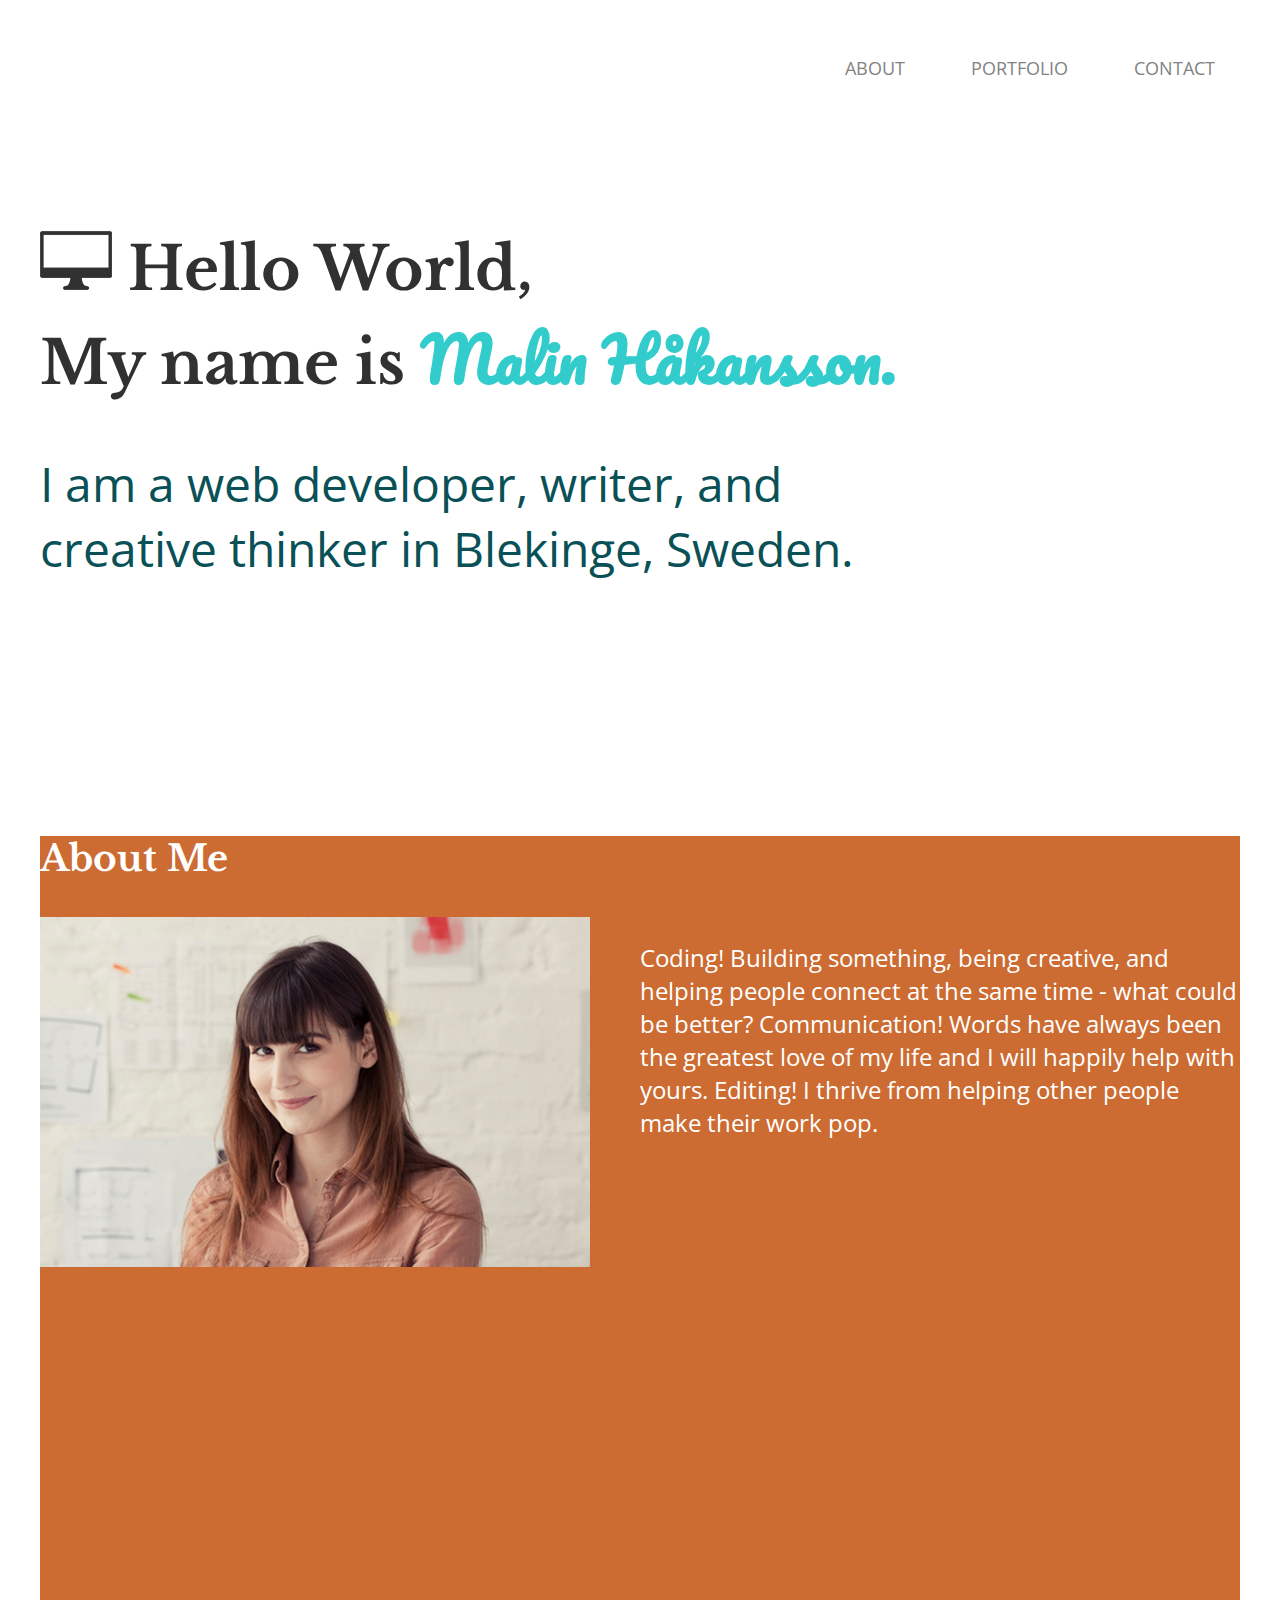
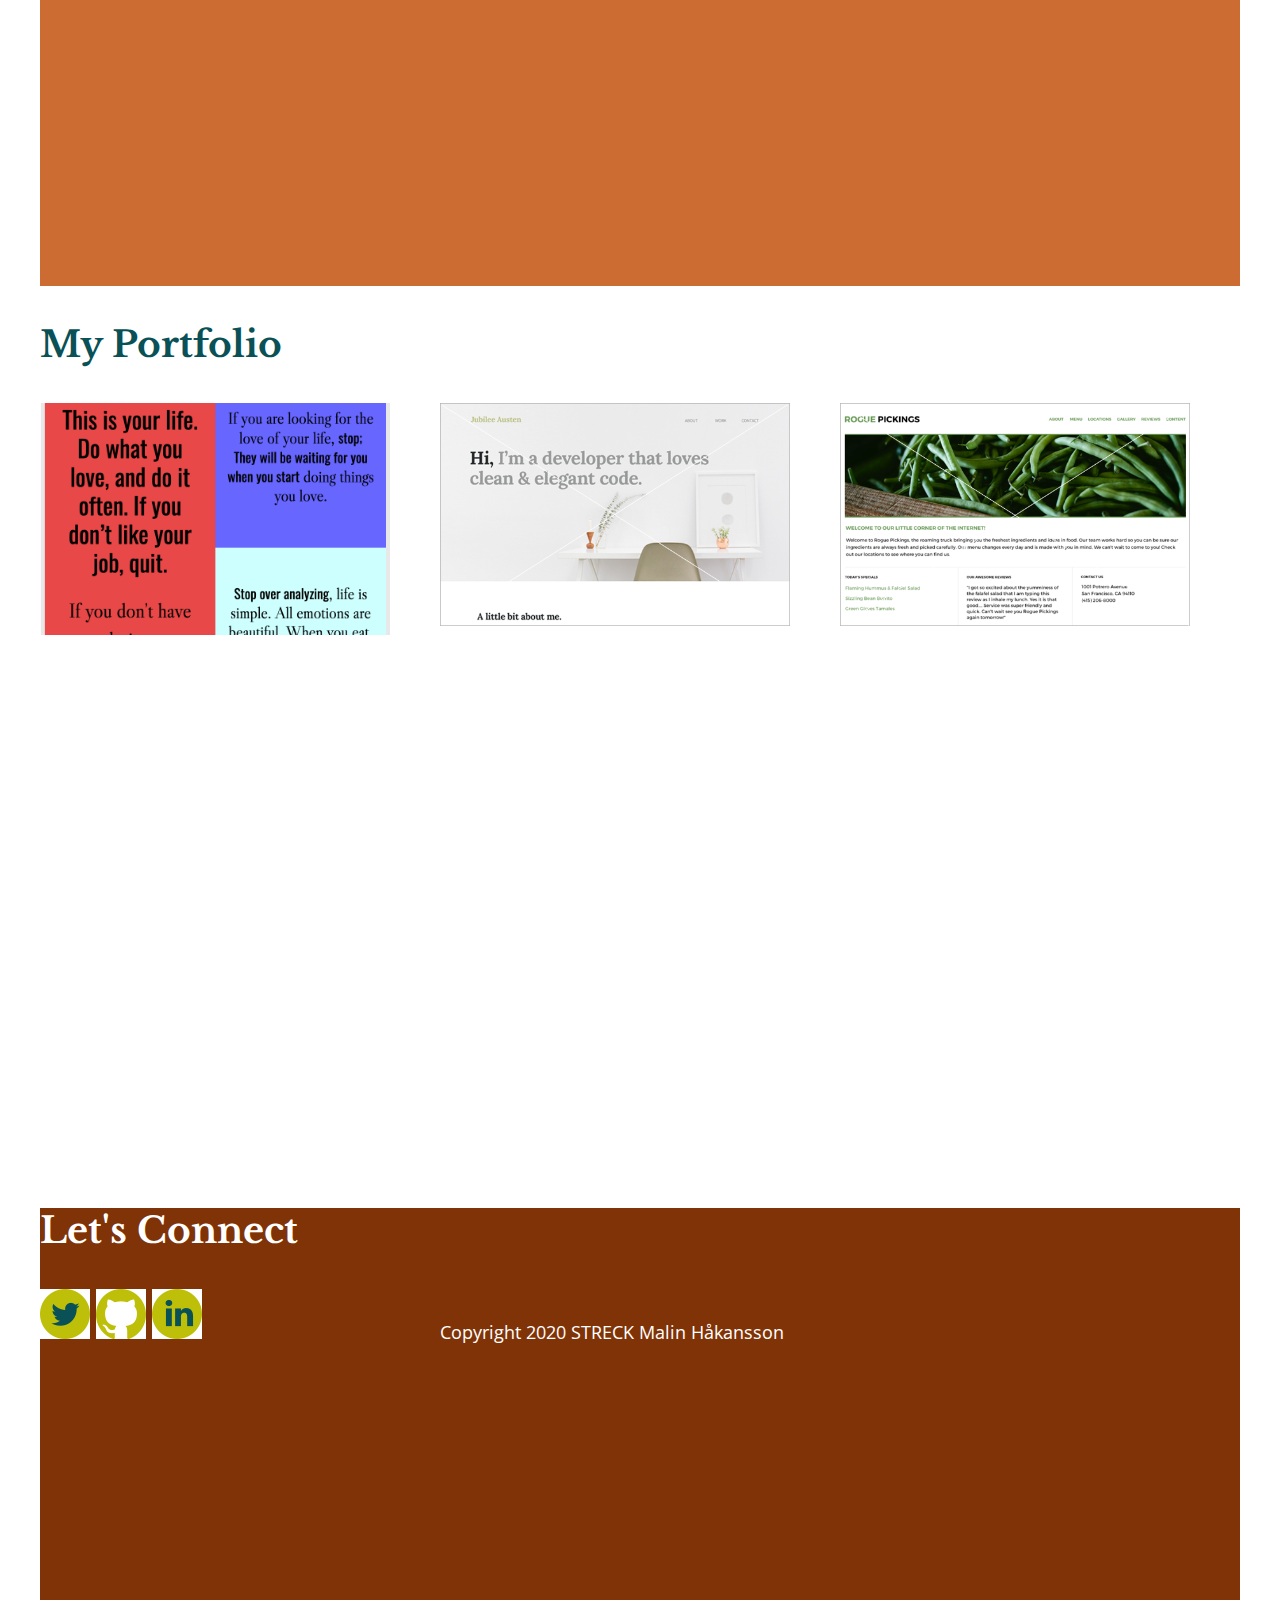
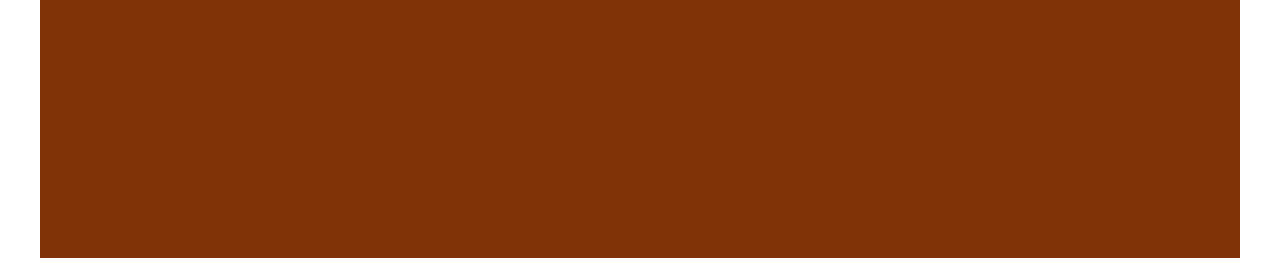
==== index.html @ 81daee7d "Milestone project initial commit" ====
<!doctype html>
<html>
    <head>
      <meta charset="utf-8">
      <link href="https://fonts.googleapis.com/css?family=Roboto+Slab:700|Roboto:400,700&display=swap" rel="stylesheet">
      <link href="https://fonts.googleapis.com/css2?family=Open+Sans:wght@400;700&display=swap" rel="stylesheet">
      <link href="https://fonts.googleapis.com/css2?family=Playfair+Display:ital,wght@0,700;1,700&display=swap" rel="stylesheet">
      <link href="https://fonts.googleapis.com/css2?family=Pacifico&display=swap" rel="stylesheet">
      <link href="https://fonts.googleapis.com/css2?family=Libre+Baskerville:wght@700&display=swap" rel="stylesheet">
      <link rel="stylesheet" href="css/normalize.css">
      <link rel="stylesheet" href="css/main.css">
      <title>Milestone project</title>
    </head>

    <body>
        <section id="container">
            <header>
                <div class="full-width">
                  <nav>
                    <ul>
                      <li><a href="#about">About</a></li>
                      <li><a href="#portfolio">Portfolio</a></li>
                      <li><a href="#contact">Contact</a></li>
                    </ul>
                  </nav>

                    <h1><img src="img/computer-icon.png" alt="computer image" id="computer image" />
                      Hello World,
                      <br>My name is <span>Malin Håkansson.</span></h1>
                    <h2>I am a web developer, writer, and <br>creative thinker in Blekinge, Sweden.</h2>

                </div>
            </header>

            <section id="about">
                <h3>About Me</h3>
                    <div class="half-width">
                        <div class="me-image"><img src="img/about-me-picture.png" alt="picture of me" />
                        </div>
                    </div>
                    <div class="half-width"><p>Coding! Building something, being creative, and helping people connect at the same time - what could be better?
                      Communication! Words have always been the greatest love of my life and I will happily help with yours.
                      Editing! I thrive from helping other people make their work pop.
                      </p>
                    </div>
            </section>

            <section id="portfolio">
                <h3>My Portfolio</h3>
                    <div class="third-width">
                      <a href="https://codepen.io/MalinmedM/pen/vYBGzYr"><img src="img/holstee_thumbnail.png" alt="holstee thumbnail" id="holstee-image" /></a>
                      </div>
                    <div class="third-width">
                    <a href="jubileelänk"><img src="img/jubilee-thumbnail.png" alt="jubilee thumbnail" id="jubilee-image" /></a>
                    </div>
                    <div class="third-width">
                    <a href="roguelänk"><img src="img/rogue-pickings-thumbnail.png" alt="rogue thumbnail" id="rogue-image"/></a>
                    </div>

            </section>

            <section id="contact">
                <h3>Let's Connect</h3>
                    <div class="third-width"></div>
                    <div class="third-width">
                        <a href="https://twitter.com/MalinmedM"><img src="img/twitter.png" alt="Twitter icon" /></a>
                        <a href="https://github.com/MalinmedM"><img src="img/github.png" alt="Github icon" /></a>
                        <a href="https://www.linkedin.com/in/malin-h%C3%A5kansson-2a358a3b/"><img src="img/linkedin.png" alt="Linkedin icon" /></a>
                    </div>
                    <div class="third-width">
                    <p><span>Copyright 2020 STRECK Malin Håkansson</span><p></div>
            </section>
        </section>
    </body>

</html>
---- css/main.css ----
body {
  font-family: 'Open sans', sans-serif;
  font-size: 24px;
  color: #095156;
}

#container {
  width: 1200px;
  margin: auto;
}

.full-width {
  width: 1200px;
  margin: 0 auto;
}

.half-width {
  width: 600px;
  float: left;
}

.third-width {
  width: 400px;
  float: left;
}

h1 {
  font-family: 'Libre Baskerville', serif;
  color: #313131;
  font-size: 60px;
  font-weight: bold;
  clear: both;
}

h1 #computer-image {
  padding-top: 100px;
}

h1 span {
  font-family: 'Pacifico', cursive;
  color: #33cccc;
}

h2 {
  font-family: 'Open sans', sans-serif;
  font-size: 48px;
  font-weight: normal;
}

h3 {
  font-family: 'Libre Baskerville', serif;
  font-size: 36px;
  font-weight: bold
  text-align: center;
}

h4 {
  font-family: 'Libre Baskerville', serif;
  font-size: 24px;
  font-weight: bold;
}

header {
  height: 800px;
}

nav {
  float: right;
  padding: 25px 25px 125px 25px;
}

nav ul li {
  display: inline-block;
}

nav ul li a {
  text-transform: uppercase;
  text-decoration: none; /* GETS RID OF UNDERLINE IN LINK */
  font-size: 18px;
  color: #828282;
  padding-left: 60px;
}

#about {
  height: 1050px;
  background-color: #CC6C33;
  color: white;
}

#portfolio {
  height: 850px;
}

#portfolio img#holstee-image, img#jubilee-image, img#rogue-image {
  width: 350px;
}

#contact {
  height: 650px;
  background-color: #803306;
  color: white;
}

#contact span {
  color: white;
  font-size: 18px;
}
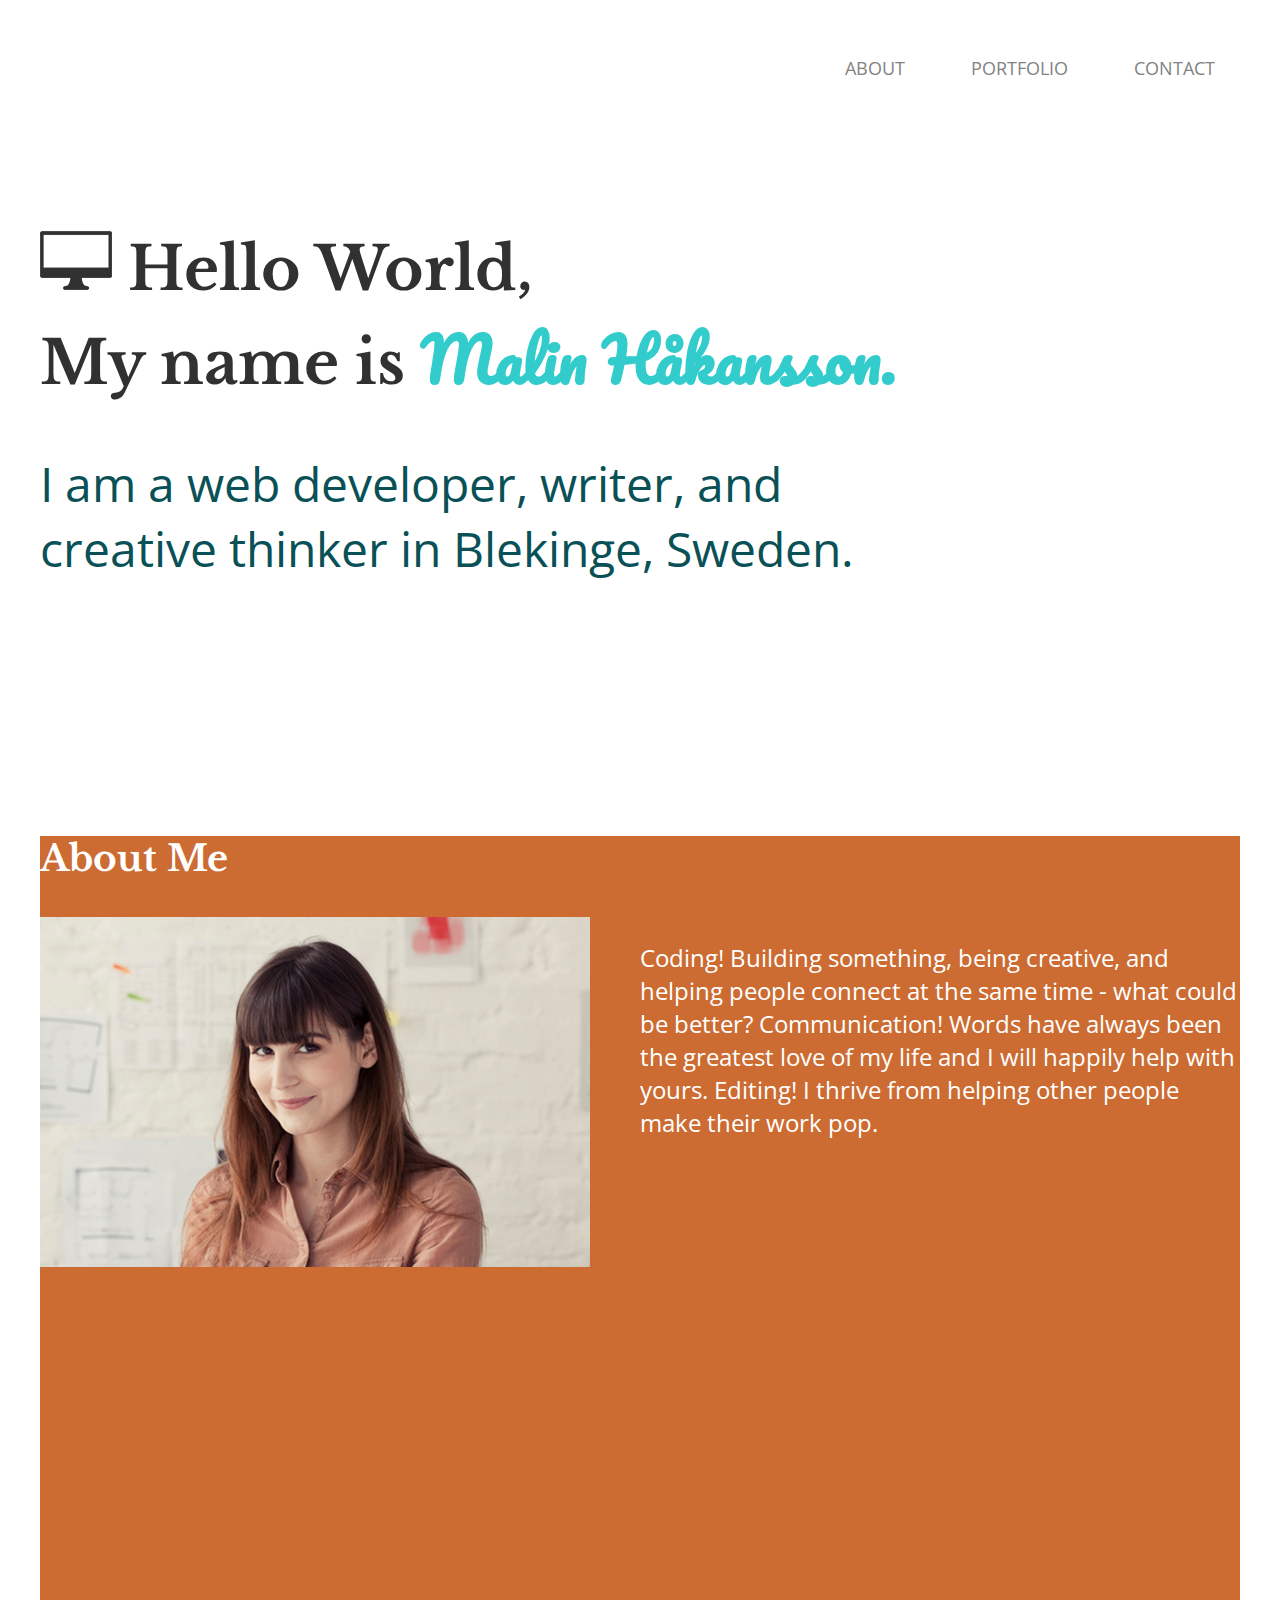
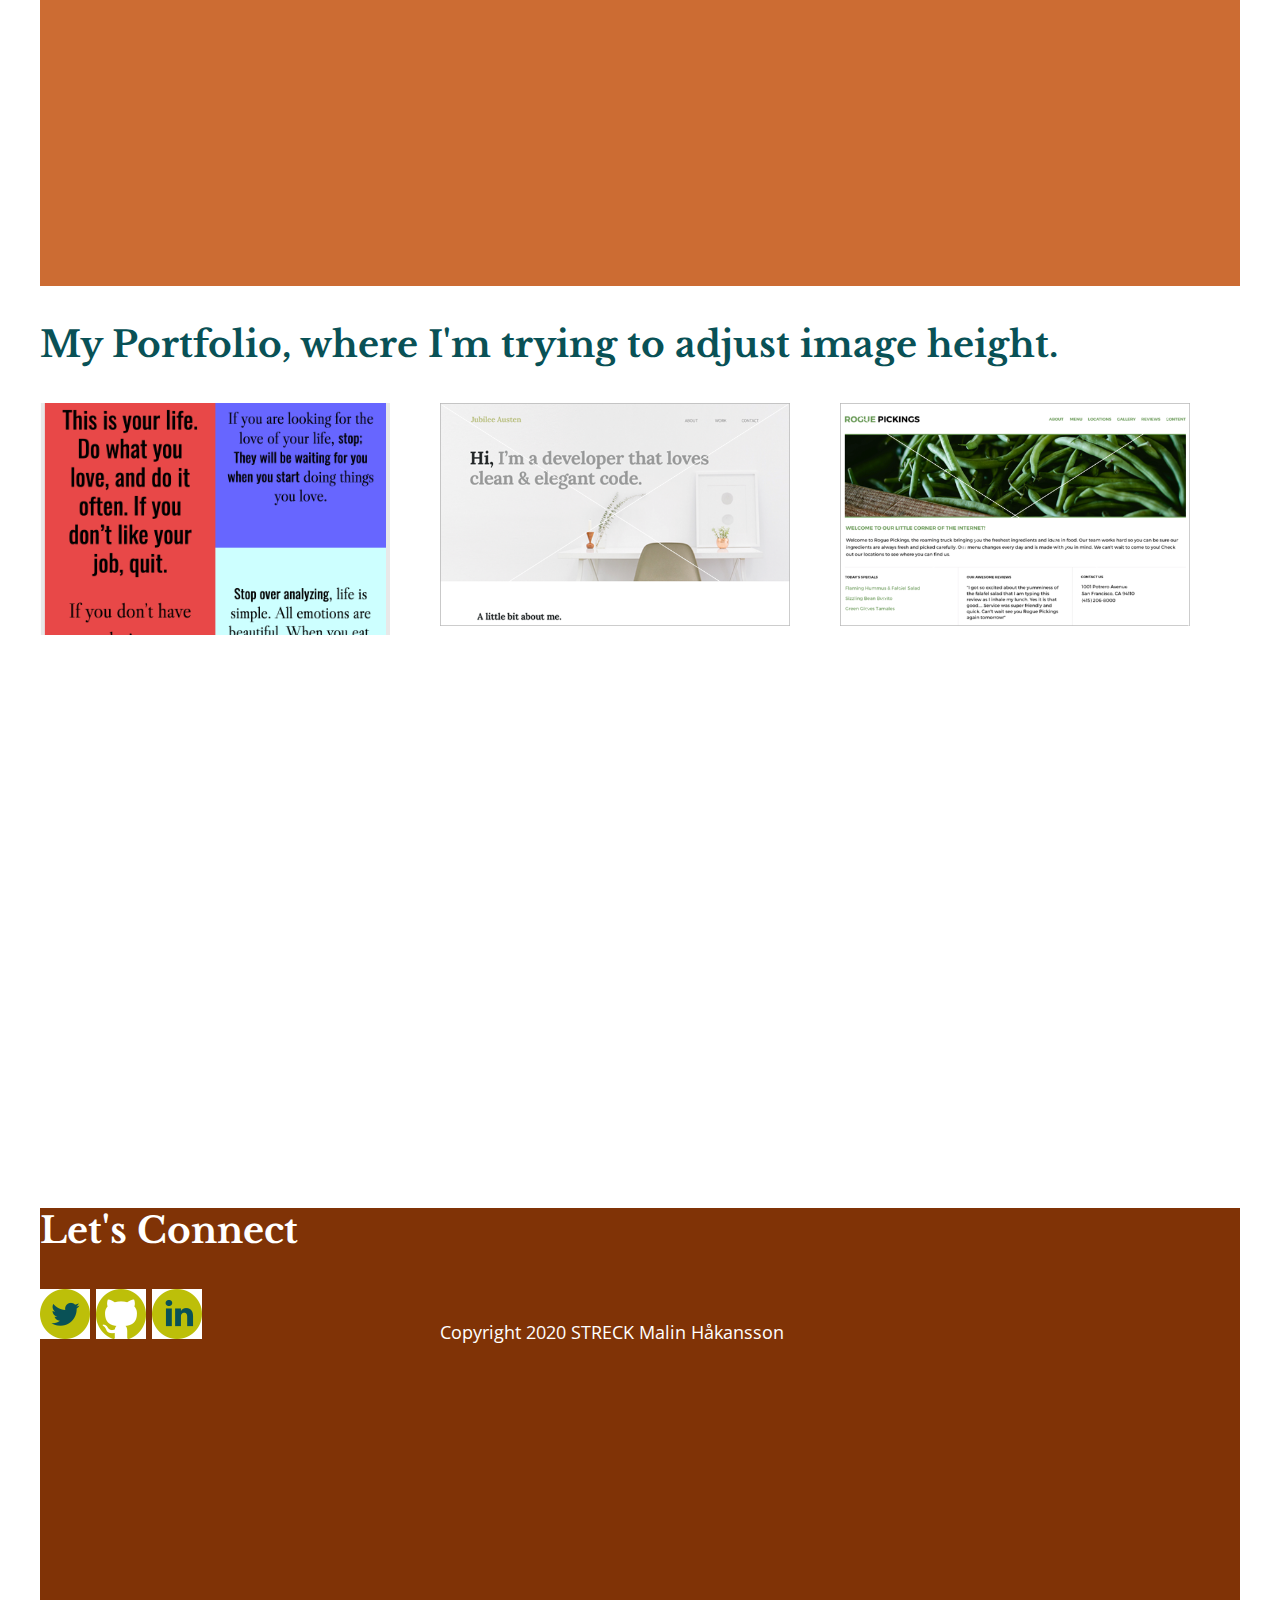
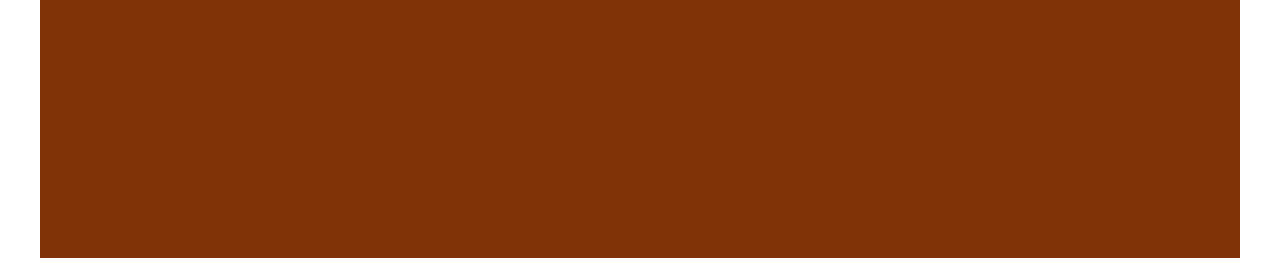
==== commit bc343a74: "Added intent to fix image height" ====
--- a/index.html
+++ b/index.html
@@ -46,7 +46,7 @@
             </section>
 
             <section id="portfolio">
-                <h3>My Portfolio</h3>
+                <h3>My Portfolio, where I'm trying to adjust image height.</h3>
                     <div class="third-width">
                       <a href="https://codepen.io/MalinmedM/pen/vYBGzYr"><img src="img/holstee_thumbnail.png" alt="holstee thumbnail" id="holstee-image" /></a>
                       </div>
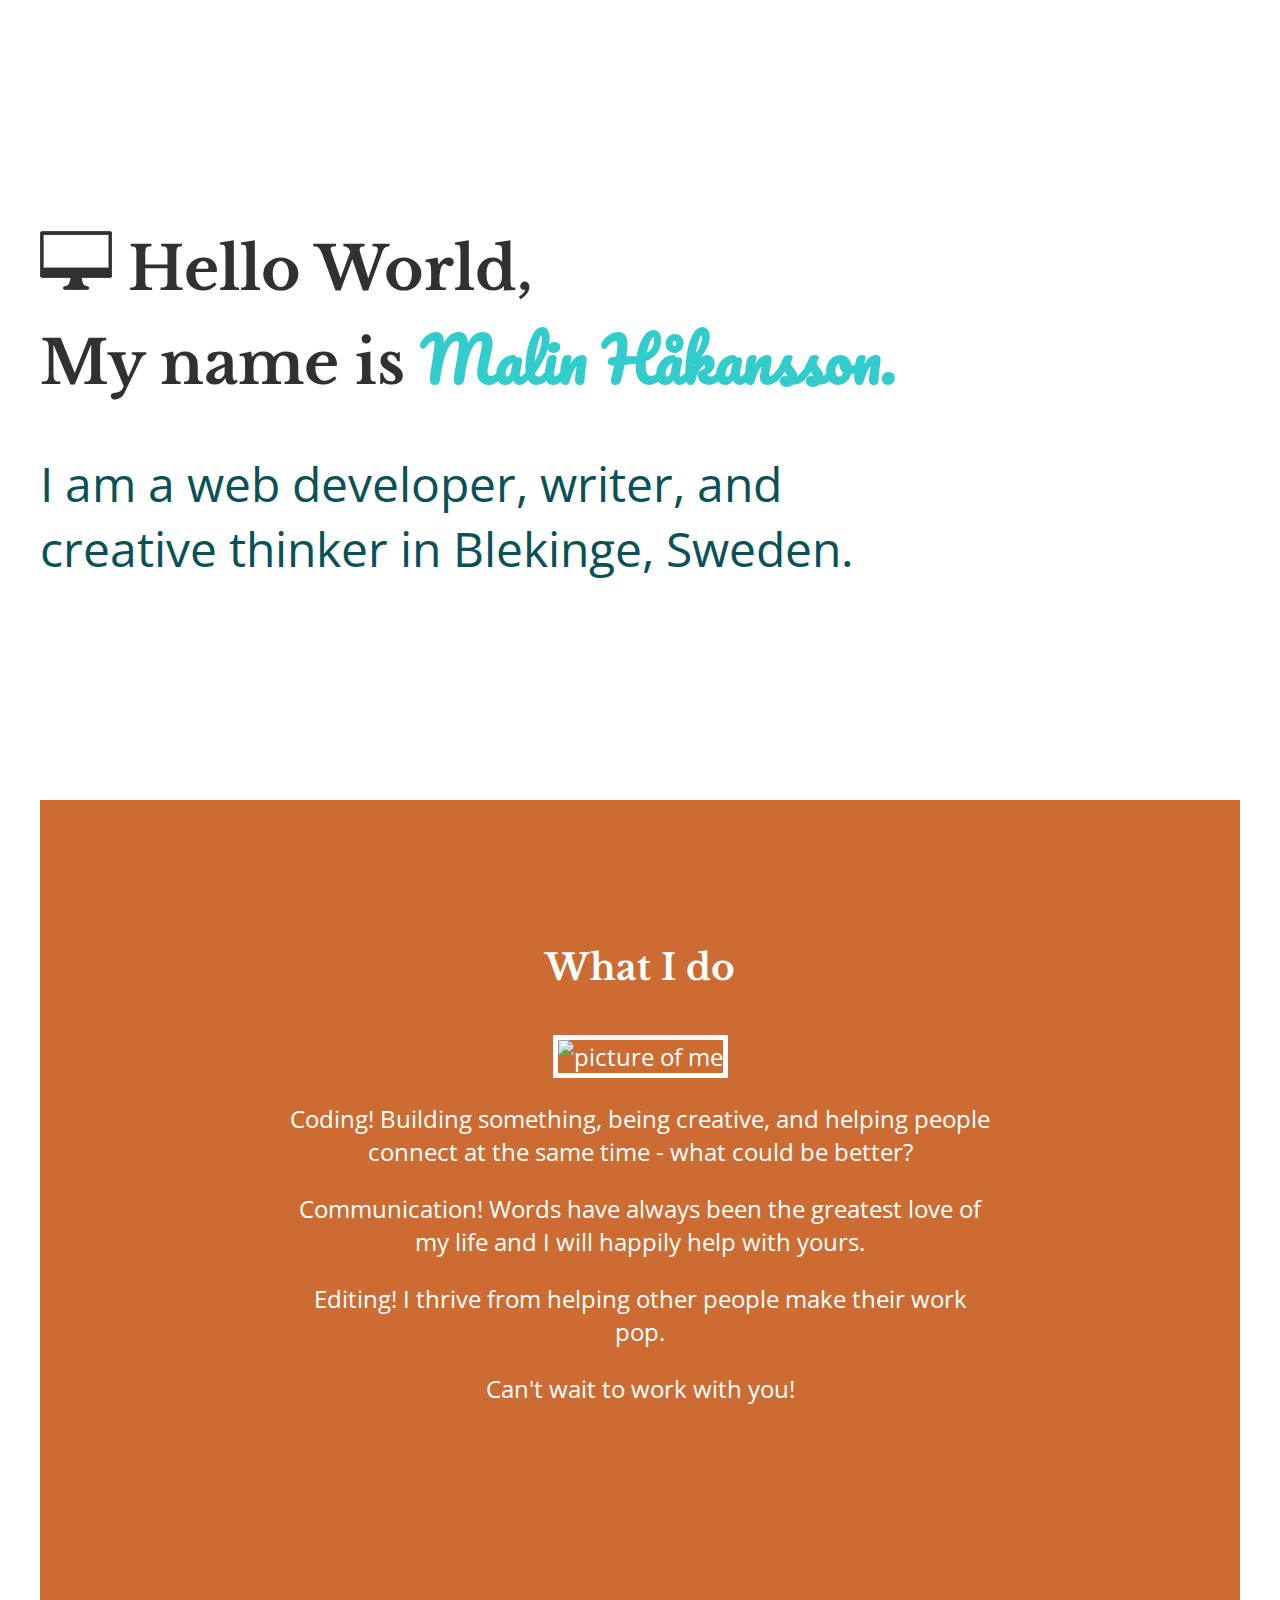
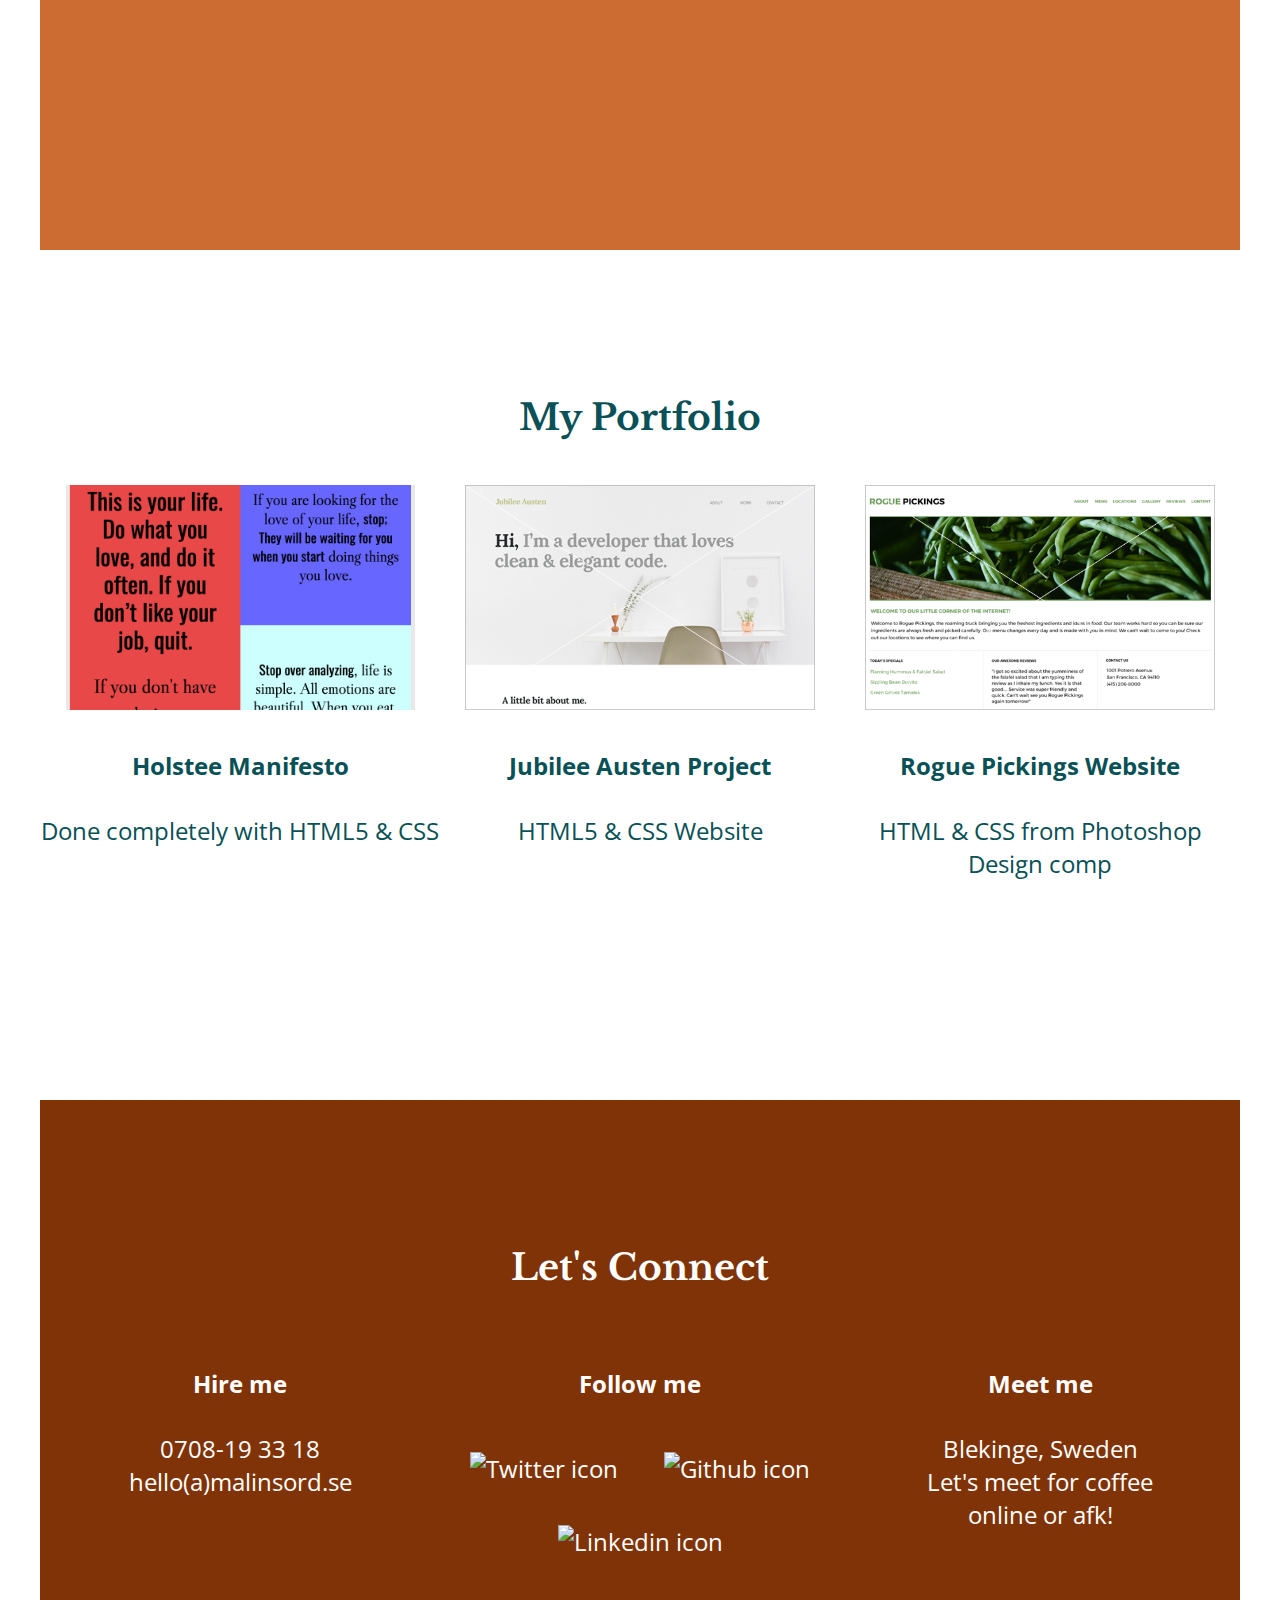
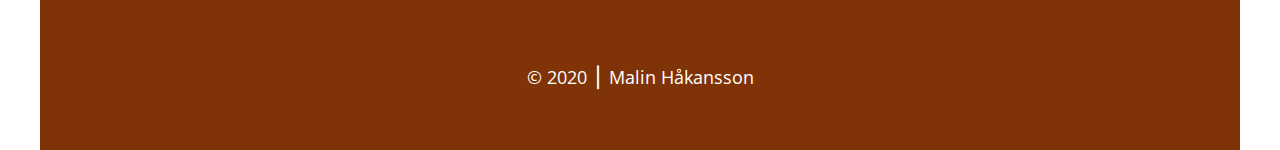
==== commit 35a1e294: "Profilbild fixad" ====
--- a/index.html
+++ b/index.html
@@ -31,44 +31,53 @@
 
                 </div>
             </header>
-
+<!--About section-->
             <section id="about">
-                <h3>About Me</h3>
-                    <div class="half-width">
-                        <div class="me-image"><img src="img/about-me-picture.png" alt="picture of me" />
-                        </div>
-                    </div>
-                    <div class="half-width"><p>Coding! Building something, being creative, and helping people connect at the same time - what could be better?
-                      Communication! Words have always been the greatest love of my life and I will happily help with yours.
-                      Editing! I thrive from helping other people make their work pop.
-                      </p>
-                    </div>
+                <h3>What I do</h3>
+                        <img src="img/about-me-picture.jpg" alt="picture of me" />
+                      <p>Coding! Building something, being creative, and helping people connect at the same time - what could be better?</p>
+                      <p>Communication! Words have always been the greatest love of my life and I will happily help with yours.</p>
+                      <p>Editing! I thrive from helping other people make their work pop.</p>
+                      <p>Can't wait to work with you!</p>
             </section>
-
+<!--Portfolio section-->
             <section id="portfolio">
-                <h3>My Portfolio, where I'm trying to adjust image height.</h3>
+                <h3>My Portfolio</h3>
                     <div class="third-width">
                       <a href="https://codepen.io/MalinmedM/pen/vYBGzYr"><img src="img/holstee_thumbnail.png" alt="holstee thumbnail" id="holstee-image" /></a>
+                        <h4>Holstee Manifesto</h4>
+                        <p>Done completely with HTML5 & CSS</p>
                       </div>
                     <div class="third-width">
                     <a href="jubileelänk"><img src="img/jubilee-thumbnail.png" alt="jubilee thumbnail" id="jubilee-image" /></a>
+                      <h4>Jubilee Austen Project</h4>
+                      <p>HTML5 & CSS Website</p>
                     </div>
                     <div class="third-width">
                     <a href="roguelänk"><img src="img/rogue-pickings-thumbnail.png" alt="rogue thumbnail" id="rogue-image"/></a>
+                      <h4>Rogue Pickings Website</h4>
+                      <p>HTML & CSS from Photoshop Design comp</p>
                     </div>
 
             </section>
-
+<!--Contact section-->
             <section id="contact">
                 <h3>Let's Connect</h3>
-                    <div class="third-width"></div>
                     <div class="third-width">
-                        <a href="https://twitter.com/MalinmedM"><img src="img/twitter.png" alt="Twitter icon" /></a>
-                        <a href="https://github.com/MalinmedM"><img src="img/github.png" alt="Github icon" /></a>
-                        <a href="https://www.linkedin.com/in/malin-h%C3%A5kansson-2a358a3b/"><img src="img/linkedin.png" alt="Linkedin icon" /></a>
+                      <h4>Hire me</h4>
+                      <p>0708-19 33 18<br><a href="mailto:hello@malinsord.se">hello(a)malinsord.se</a></p>
                     </div>
                     <div class="third-width">
-                    <p><span>Copyright 2020 STRECK Malin Håkansson</span><p></div>
+                      <h4>Follow me</h4>
+                        <a href="https://twitter.com/MalinmedM"><img class="contact" src="img/twitter-white.png" alt="Twitter icon" /></a>
+                        <a href="https://github.com/MalinmedM"><img class="contact" src="img/github-white.png" alt="Github icon" /></a>
+                        <a href="https://www.linkedin.com/in/malin-h%C3%A5kansson-2a358a3b/"><img class="contact" src="img/linkedin-white.png" alt="Linkedin icon" /></a>
+                    </div>
+                    <div class="third-width">
+                      <h4>Meet me</h4>
+                      <p>Blekinge, Sweden<br>Let's meet for coffee <br>online or afk!</p>
+                    </div>
+                <footer id="footer">&copy 2020 <span style='font-size:24px;'>&#8739;</span> Malin Håkansson</footer>
             </section>
         </section>
     </body>
--- a/css/main.css
+++ b/css/main.css
@@ -12,11 +12,6 @@
 .full-width {
   width: 1200px;
   margin: 0 auto;
-}
-
-.half-width {
-  width: 600px;
-  float: left;
 }
 
 .third-width {
@@ -50,12 +45,12 @@
 h3 {
   font-family: 'Libre Baskerville', serif;
   font-size: 36px;
-  font-weight: bold
-  text-align: center;
+  font-weight: bold;
+  margin: 45px 0;
 }
 
 h4 {
-  font-family: 'Libre Baskerville', serif;
+  font-family: 'Open Sans', sans-serif;
   font-size: 24px;
   font-weight: bold;
 }
@@ -70,7 +65,7 @@
 }
 
 nav ul li {
-  display: inline-block;
+  display: inline-block; /*Lägger dem efter varann*/
 }
 
 nav ul li a {
@@ -82,26 +77,64 @@
 }
 
 #about {
-  height: 1050px;
+  height: 850px;
   background-color: #CC6C33;
   color: white;
+  text-align: center;
+  padding: 100px 250px;
+}
+
+#about img {
+  width: 350px;
+  height: 350px;
+  object-fit: cover;
+  border-style: solid;
+  border-color: white;
+  border-width: 5px;
 }
 
 #portfolio {
-  height: 850px;
+  height: 650px;
+  padding: 100px 0;
+  text-align: center;
 }
 
 #portfolio img#holstee-image, img#jubilee-image, img#rogue-image {
   width: 350px;
+  height: 225px;
+  overflow: hidden;
 }
 
 #contact {
-  height: 650px;
+  height: 450px;
   background-color: #803306;
   color: white;
+  text-align: center;
+  padding: 100px 0;
+  display: inline-block;
 }
 
-#contact span {
+a:link {
   color: white;
+  text-decoration: none;
+}
+
+a:hover {
+  color: pink;
+  text-decoration: none;
+}
+
+a:visited {
+  color: pink;
+  text-decoration: none;
+}
+
+img.contact {
+  width: 15%;
+  padding: 20px;
+}
+#footer {
   font-size: 18px;
+  clear:both;
+  padding-top: 80px;
 }
